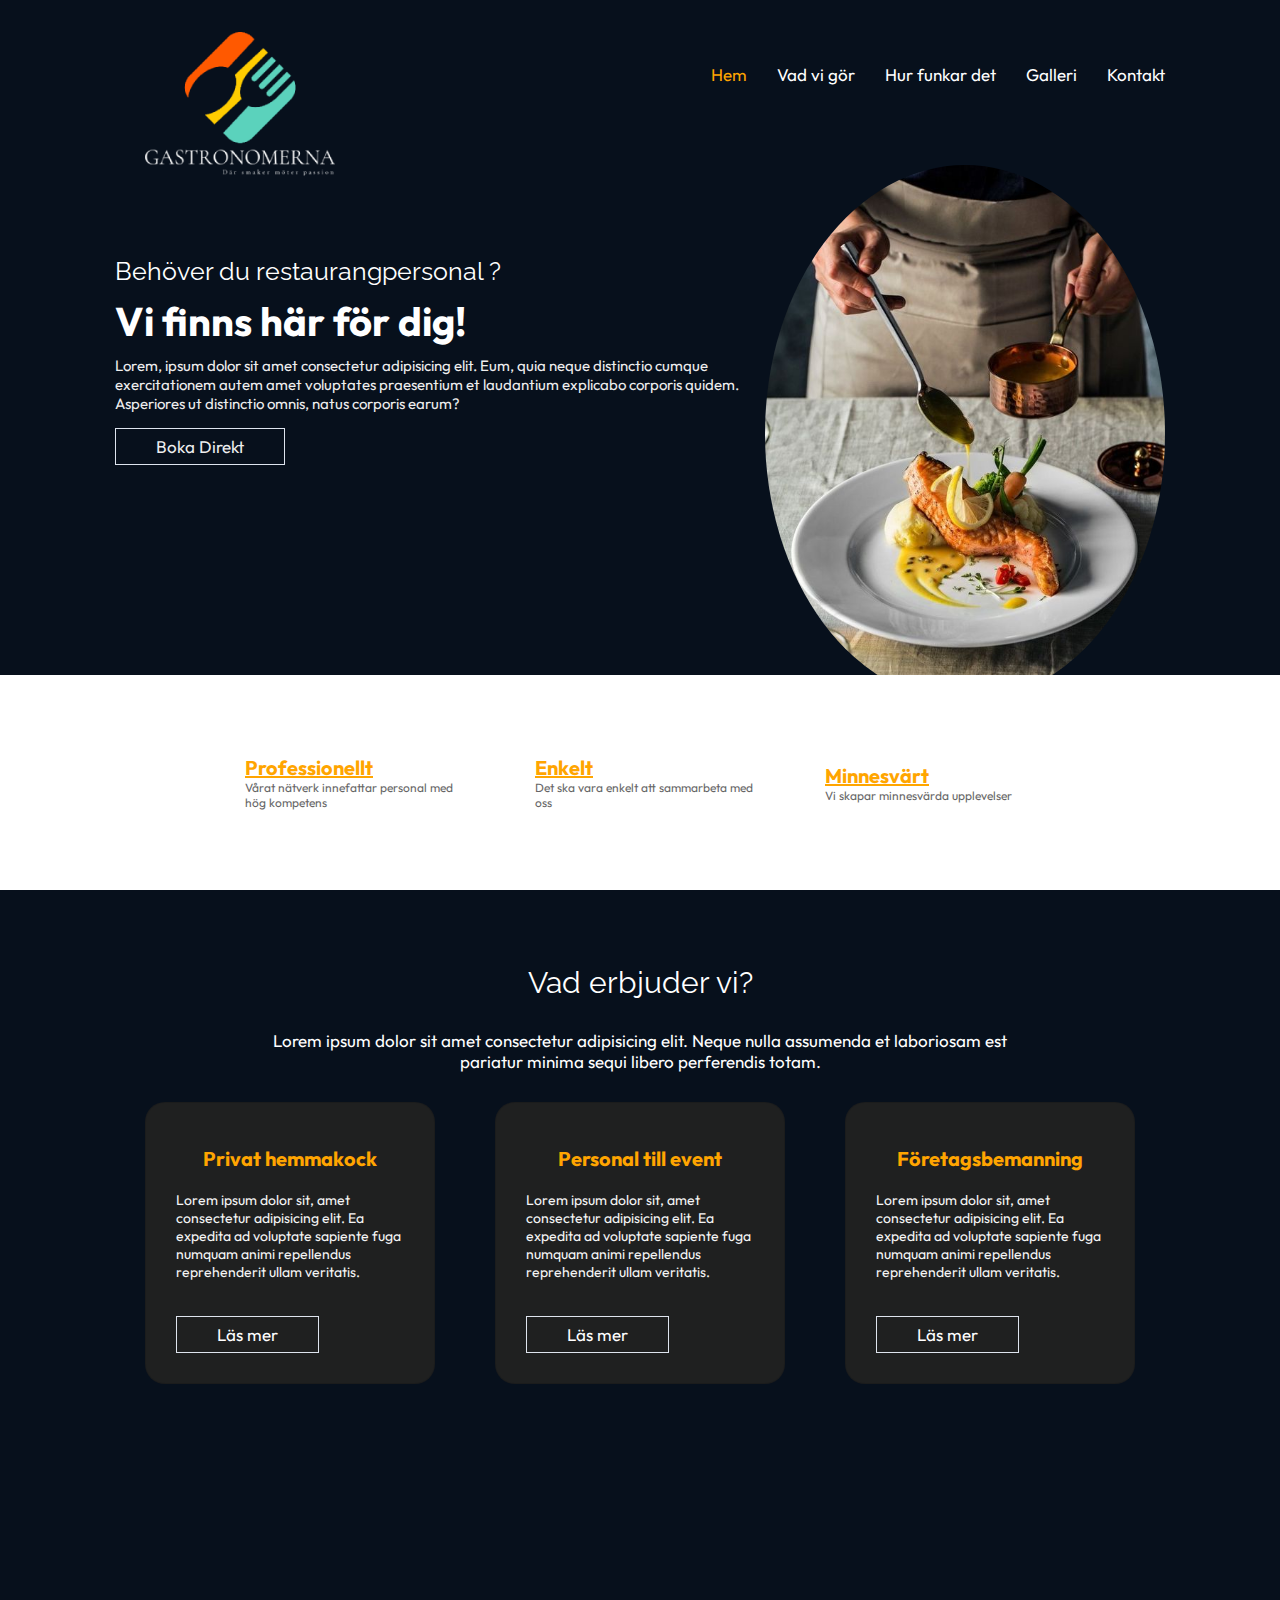
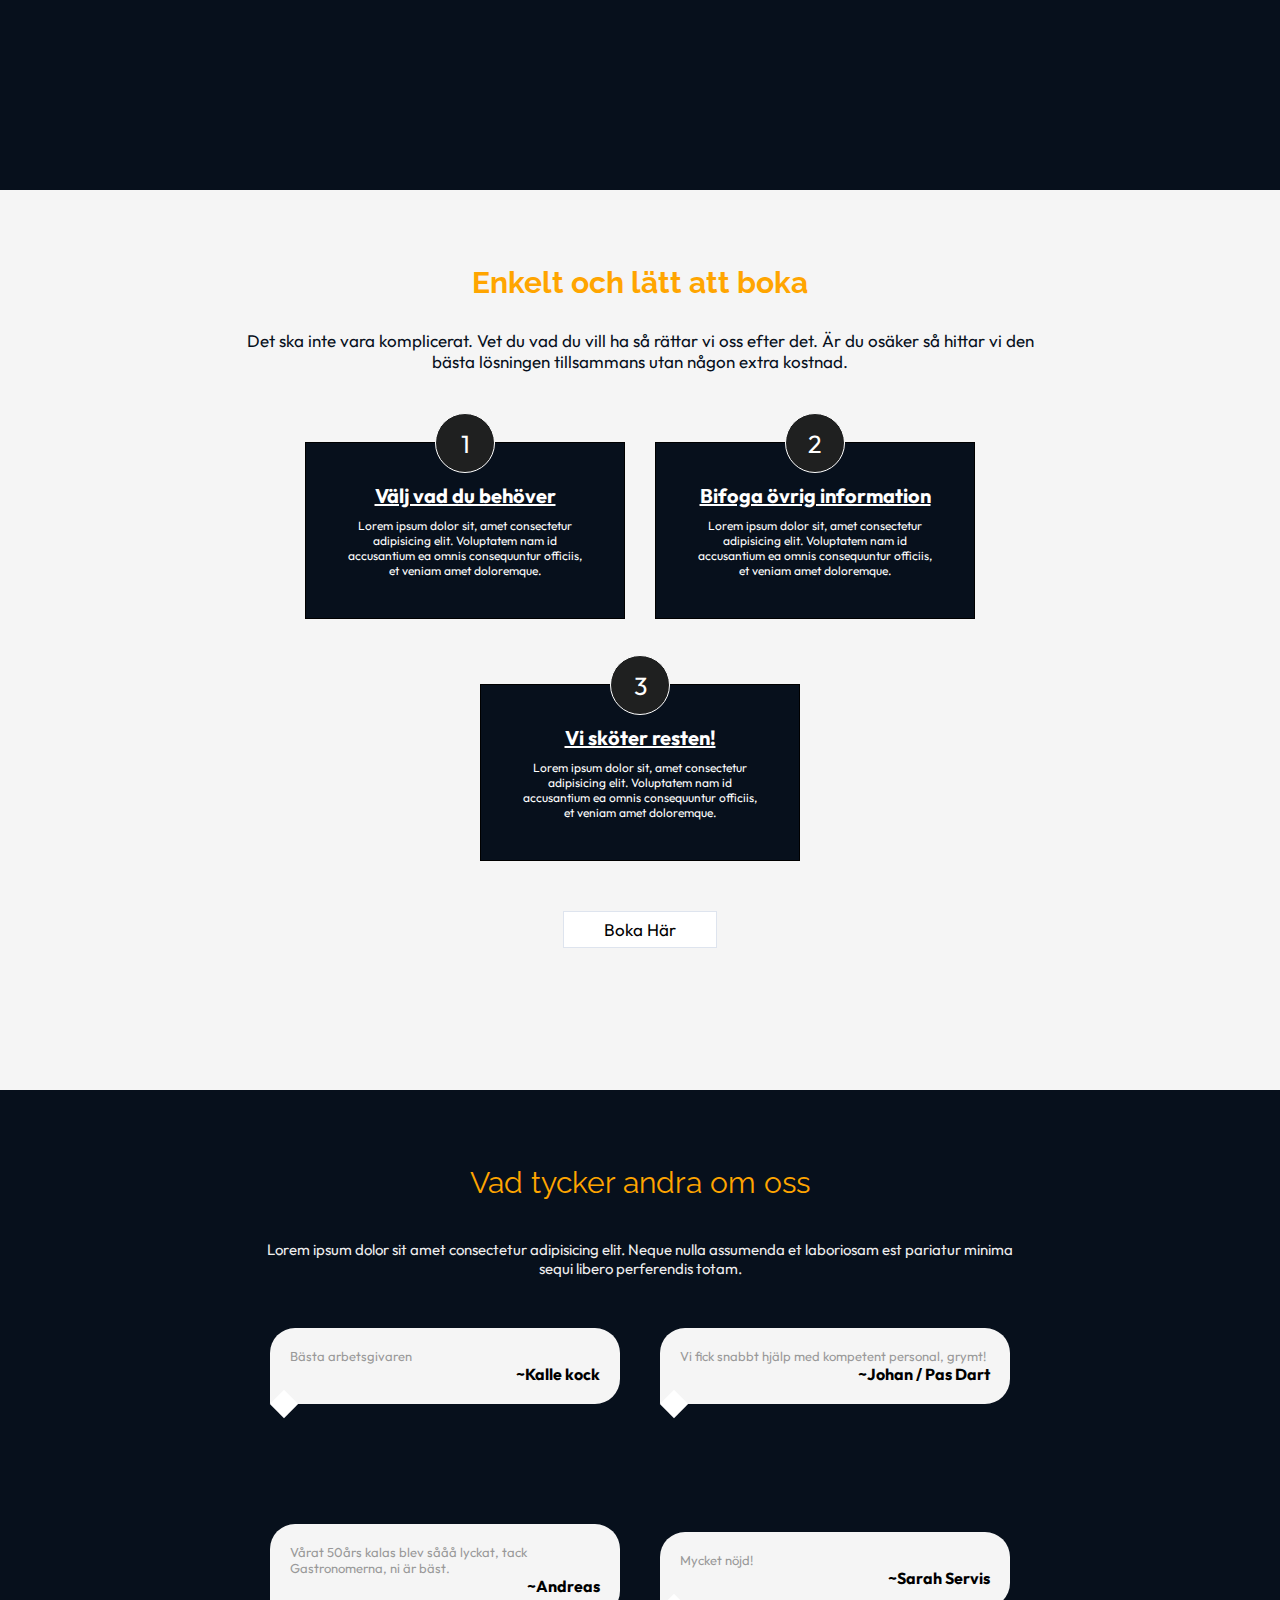
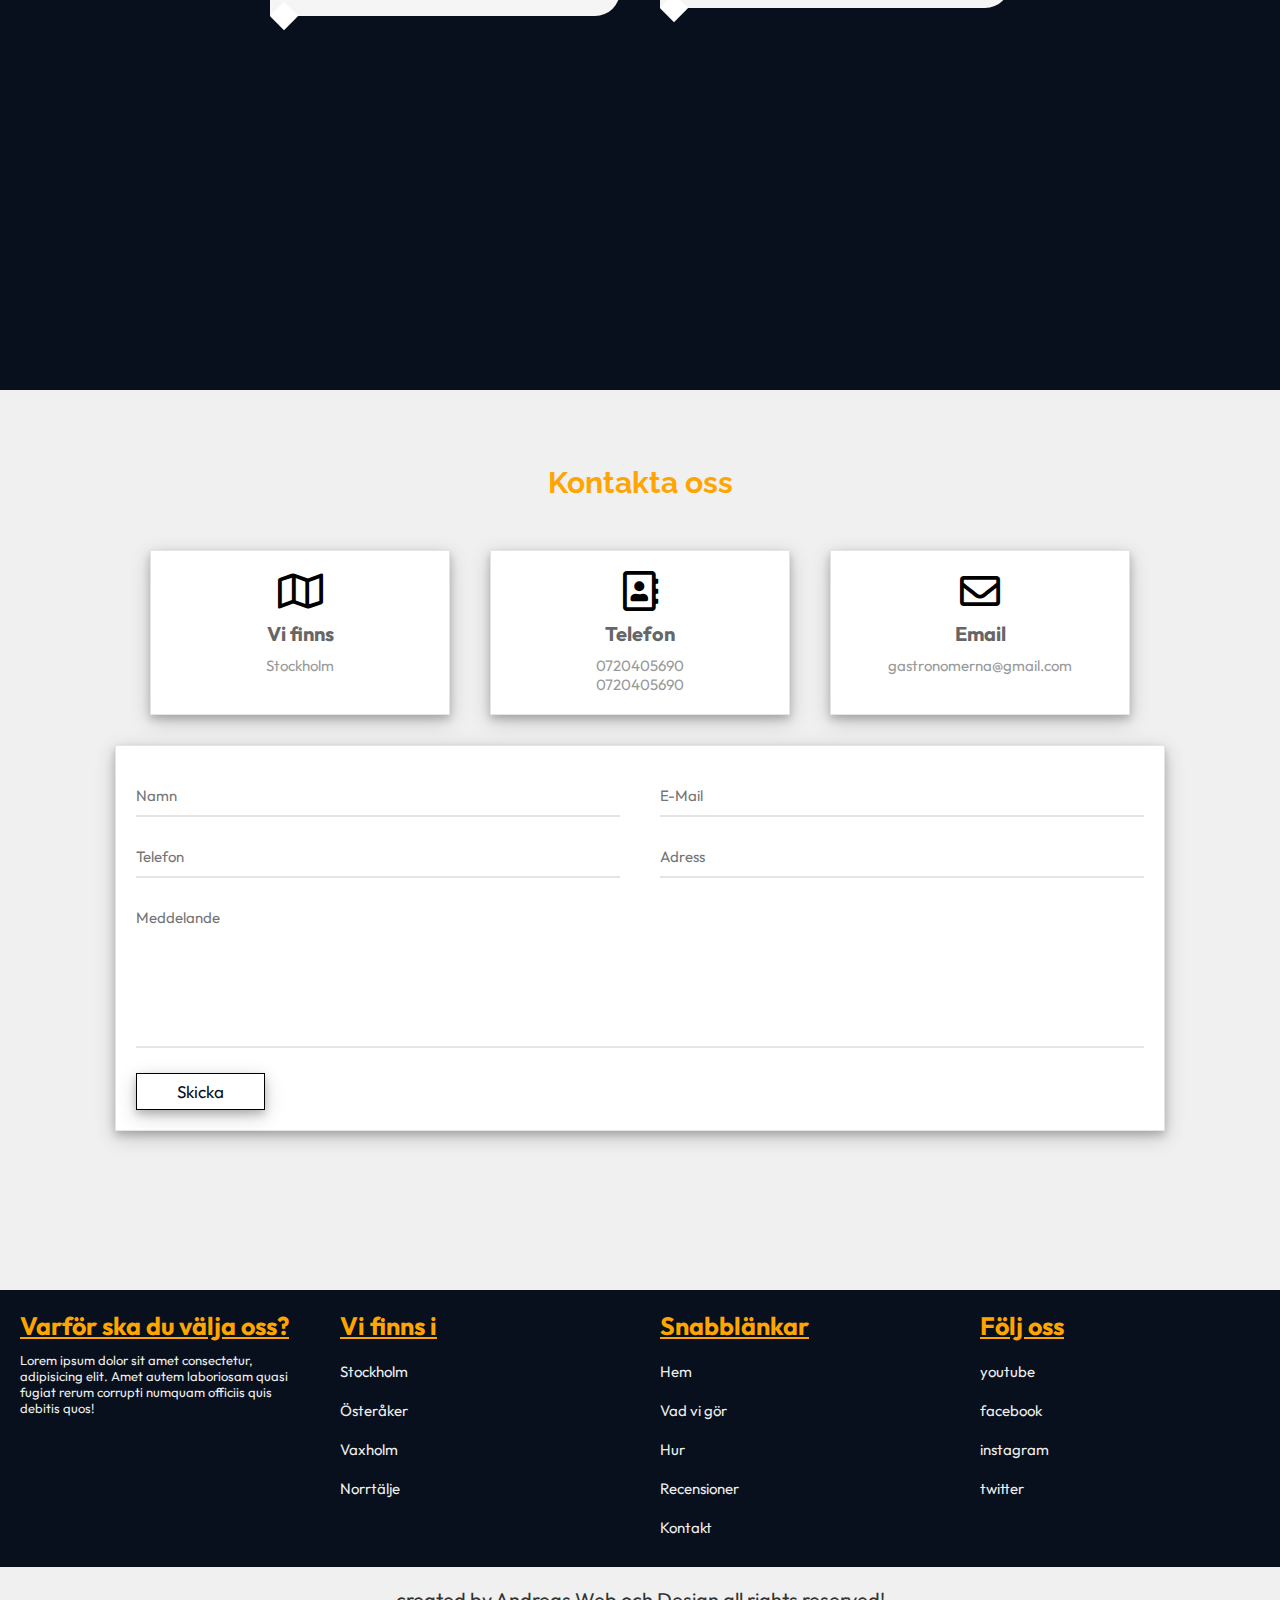
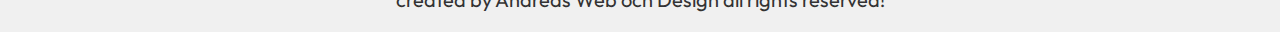
==== galleri.html @ d5111fac "Add files via upload" ====
<!DOCTYPE html>
<html lang="sv">
<head>
    <meta charset="UTF-8">
    <meta name="viewport" content="width=device-width, initial-scale=1.0">
    <title>Gastronomerna</title>

    <!-- font awesome cdn link  -->
    <link rel="stylesheet" href="https://cdnjs.cloudflare.com/ajax/libs/font-awesome/5.15.3/css/all.min.css">

    <!-- custom css file link  -->
    <link rel="stylesheet" href="style.css">

</head>
<body>
    
<!-- header section starts  -->

<header>
    <img class="logo" src="images/Logo.png" alt="Logo">
    

    <div id="menu" class="fas fa-bars"></div>

    <nav class="navbar">
        <ul>
            <li><a class="active" href="index.html">Hem</a></li>
            <li><a href="vadvigor.html">Vad vi gör</a></li>
            <li><a href="hurfunkardet.html">Hur funkar det</a></li>
            <li><a href="galleri.html">Galleri</a></li>
            <li><a href="kontakt.html">Kontakt</a></li>
        </ul>
    </nav>

</header>

<!-- header section ends -->

<!-- home section starts  -->

<section class="home" id="home">

    <div class="content">
        <span>Behöver du restaurangpersonal ?</span>
        <h3>Vi finns här för dig!</h3>
        <p>Lorem, ipsum dolor sit amet consectetur adipisicing elit. Eum, quia neque distinctio cumque exercitationem autem amet voluptates praesentium et laudantium explicabo corporis quidem. Asperiores ut distinctio omnis, natus corporis earum?</p>
        <a href="#" class="btn">Boka Direkt</a>
    </div>

    <div class="image">
        <img src="images/upplägg.jpg" alt="">
    </div>

</section>

<!-- home section ends -->

<!-- icons section  -->

<section class="icons-container">

    <div class="icons">
       
        <div class="info">
            <h3>Professionellt</h3>
            <p>Vårat nätverk innefattar personal med hög kompetens</p>
        </div>
    </div>

    <div class="icons">
       
        <div class="info">
            <h3>Enkelt</h3>
            <p>Det ska vara enkelt att sammarbeta med oss</p>
        </div>
    </div>

    <div class="icons">
        
        <div class="info">
            <h3>Minnesvärt</h3>
            <p>Vi skapar minnesvärda upplevelser</p>
        </div>
    </div>

    
    </div>

</section>

<!-- service section starts  -->

<section class="service" id="service">

 <h1 class="heading">Vad erbjuder vi?</h1>
 <p class="description">Lorem ipsum dolor sit amet consectetur adipisicing elit. Neque nulla assumenda et laboriosam est pariatur minima sequi libero perferendis totam.</p>

 <div class="box-container">

    <div class="box">
        <img src="images/icon5.svg" alt="">
        <h3>Privat hemmakock</h3>
        <p>Lorem ipsum dolor sit, amet consectetur adipisicing elit. Ea expedita ad voluptate sapiente fuga numquam animi repellendus reprehenderit ullam veritatis.</p>
        <a href="#" class="btn">Läs mer</a>
    </div>

    <div class="box">
        <img src="images/icon1.svg" alt="">
        <h3>Personal till event</h3>
        <p>Lorem ipsum dolor sit, amet consectetur adipisicing elit. Ea expedita ad voluptate sapiente fuga numquam animi repellendus reprehenderit ullam veritatis.</p>
        <a href="#" class="btn">Läs mer</a>
    </div>

    <div class="box">
        <img src="images/icon3.svg" alt="">
        <h3>Företagsbemanning</h3>
        <p>Lorem ipsum dolor sit, amet consectetur adipisicing elit. Ea expedita ad voluptate sapiente fuga numquam animi repellendus reprehenderit ullam veritatis.</p>
        <a href="#" class="btn">Läs mer</a>
    </div>

 </div>

</section>

<!-- service section ends -->

<!-- process section starts  -->

<section class="process" id="process">

    <h1 class="heading-1">Enkelt och lätt att boka</h1>
    <p class="description-1">Det ska inte vara komplicerat. Vet du vad du vill ha så rättar vi oss efter det. Är du osäker så hittar vi den bästa lösningen tillsammans utan någon extra kostnad.</p>
   
    <div class="box-container">

        <div class="box">
            <span>1</span>
            <h3>Välj vad du behöver</h3>
            <p>Lorem ipsum dolor sit, amet consectetur adipisicing elit. Voluptatem nam id accusantium ea omnis consequuntur officiis, et veniam amet doloremque.</p>
        </div>

        <div class="box">
            <span>2</span>
            <h3>Bifoga övrig information</h3>
            <p>Lorem ipsum dolor sit, amet consectetur adipisicing elit. Voluptatem nam id accusantium ea omnis consequuntur officiis, et veniam amet doloremque.</p>
        </div>

        <div class="box">
            <span>3</span>
            <h3>Vi sköter resten!</h3>
            <p>Lorem ipsum dolor sit, amet consectetur adipisicing elit. Voluptatem nam id accusantium ea omnis consequuntur officiis, et veniam amet doloremque.</p>
        </div>

    </div>

    <a href="#" class="btn">Boka Här</a>

</section>

<!-- process section ends -->

<!-- review section starts  -->

<section class="review" id="review">

    <h1 class="heading">Vad tycker andra om oss</h1>
    <p class="description">Lorem ipsum dolor sit amet consectetur adipisicing elit. Neque nulla assumenda et laboriosam est pariatur minima sequi libero perferendis totam.</p>

    <div class="box-container">

        <div class="box">
            <p>Bästa arbetsgivaren</p>
            <h3>~Kalle kock</h3>
            
        </div>

        <div class="box">
            <p>Vi fick snabbt hjälp med kompetent personal, grymt!</p>
            <h3>~Johan / Pas Dart</h3>
            
        </div>

        <div class="box">
            <p>Vårat 50års kalas blev sååå lyckat, tack Gastronomerna, ni är bäst.</p>
            <h3>~Andreas</h3>
            
        </div>

        <div class="box">
            <p>Mycket nöjd!</p>
            <h3>~Sarah Servis</h3>
            
        </div>
        
    </div>

</section>

<!-- review section ends -->

<!-- contact section starts  -->

<section class="contact" id="contact">

    <h1 class="heading-1">Kontakta oss</h1>

    <div class="box-container">

        <div class="box">
            <i class="far fa-map"></i>
            <h3>Vi finns</h3>
            <p>Stockholm</p>
        </div>

        <div class="box">
            <i class="far fa-address-book"></i>
            <h3>Telefon</h3>
            <p>0720405690</p>
            <p>0720405690</p>
        </div>

        <div class="box">
            <i class="far fa-envelope"></i>
            <h3>Email</h3>
            <p>gastronomerna@gmail.com</p>
        </div>

    </div>

    <form action="">

        <input type="text" placeholder="Namn" class="box">
        <input type="email" placeholder="E-mail" class="box">
        <input type="number" placeholder="Telefon" class="box">
        <input type="text" placeholder="Adress" class="box">
        <textarea name="" id="" cols="30" rows="10" class="box message" placeholder="Meddelande"></textarea>
        <input type="submit" value="Skicka" class="btn">

    </form>

</section>

<!-- contact section ends -->

<!-- footer section starts  -->

<div class="footer">

    <div class="box-container">

        <div class="box">
            <h3>Varför ska du välja oss?</h3>
            <p>Lorem ipsum dolor sit amet consectetur, adipisicing elit. Amet autem laboriosam quasi fugiat rerum corrupti numquam officiis quis debitis quos!</p>
        </div>

        <div class="box">
            <h3>Vi finns i</h3>
            <a href="#">Stockholm</a>
            <a href="#">Österåker</a>
            <a href="#">Vaxholm</a>
            <a href="#">Norrtälje</a>
        </div>

        <div class="box">
            <h3>Snabblänkar</h3>
            <a href="#">Hem</a>
            <a href="#">Vad vi gör</a>
            <a href="#">Hur</a>
            <a href="#">Recensioner</a>
            <a href="#">Kontakt</a>
        </div>

        <div class="box">
            <h3>Följ oss</h3>
            <a href="#">youtube</a>
            <a href="#">facebook</a>
            <a href="#">instagram</a>
            <a href="#">twitter</a>
        </div>

    </div>

    <h1 class="credit"> created by Andreas Web och Design all rights reserved! </h1>

</div>

<!-- footer section ends -->

<!-- scroll top  -->
<a href="#home" class="scroll-top">
    <img src="images/scroll-img.png" alt="">
</a>

























<!-- jquery cdn link  -->
<script src="https://cdnjs.cloudflare.com/ajax/libs/jquery/3.6.0/jquery.min.js"></script>

<!-- custom js file link  -->
<script src="js/script.js"></script>

</body>
</html>
---- style.css ----
@import url('https://fonts.googleapis.com/css2?family=Poppins:wght@100;200;300;400&display=swap');
@import url('https://fonts.googleapis.com/css2?family=Outfit:wght@100..900&family=Raleway:ital,wght@0,100..900;1,100..900&display=swap');




*{
    font-family: 'Outfit', sans-serif;
    margin:0; padding:0;
    box-sizing: border-box;
    text-transform: none;
    outline: none; border:none;
    text-decoration: none;
    transition: all .2s linear;
    
}


html{
    font-size: 62.5%;
    overflow-x: hidden;
}
.text-orange{
    color: orange;
}

section{
    min-height: 100vh;
    padding:0 9%;
    padding-top: 7.5rem;
}

.btn{
    padding:.7rem 4rem;
    display: inline-block;
    margin-top: 1.5rem;
    font-size: 1.7rem;
    color:#ffffff;
    border:.1rem solid #DEE4EE;
}

.btn:hover{
    background:#f0f0f0;
   
}

.heading{
    font-family: 'Raleway', sans-serif;
    text-align: center;
   
    font-size: 3rem;
    font-weight: normal;
    color: #fff;
    margin-bottom: 3rem;
}
.heading-1{
    font-family: 'Raleway', sans-serif;
    text-align: center;
   
    font-size: 3rem;
    font-weight: bold;
    color: orange;
    margin-bottom: 3rem;
}

.description{
    font-size: 1.7rem;
    
    color:#ffffff;
    width:80rem;
    margin:0 auto;
    text-align: center;
}
.description-1{
    font-size: 1.7rem;
    
    color:svart;
    width:80rem;
    margin:0 auto;
    text-align: center;
}

header{
    position: absolute;
    top:0; left:0;
    width:100%;
    max-height: 100px;
    display: flex;
    align-items: center;
    justify-content: space-between;
    background:#07101c;
    z-index: 1000;
    padding:1.5rem 9%;
    
}

header .logo{
    
   
    width: 250px;
    margin-top: 10%;
}

header .navbar ul{
    display: flex;
    align-items: center;
    justify-content: center;
    list-style: none;
    padding-top: 10%;
}

header .navbar ul li{
    margin-left: 3rem;
}

header .navbar ul li a{
    color:#ffffff;
    font-size: 1.7rem;
}

header .navbar ul li a.active,
header .navbar ul li a:hover{
    color: orange;
}

#menu{
    font-size: 3rem;
    color:white;
    cursor: pointer;
    display: none;
}

.home{
    
    padding-bottom: 3rem;
    display: flex;
    align-items: center;
    justify-content: space-between;
    min-height: 75vh;
    overflow: hidden;
    background-color: #07101c;
    background-size: cover;
    background-position: bottom;
}
.home-logoextend{
    
    padding-bottom: 3rem;
    display: flex;
    align-items: center;
    justify-content: space-between;
    min-height: 200px;
    overflow: hidden;
    background-color: #07101c;
    background-size: cover;
    background-position: bottom;
}

.home .image{
    position: relative;
    top:7.5rem;
}

.home .image img{
    width:40rem;
    border-radius: 50%;
}

.home .content span{
    font-family: 'Raleway', sans-serif;
    font-size: 2.5rem;
    color:rgb(255, 255, 255);
}

.home .content h3{
    font-size: 4rem;
    color:#fff;
    padding-top: 1rem;
    padding-bottom: 1rem;;
}

.home .content p{
    font-size: 1.5rem;
    color:#eee;
}

.home .btn{
    color:#eee;
}

.home .btn:hover{
    color:var(--blue);
}

.icons-container{
    min-height: auto;
    padding-top: 5rem;
    padding-bottom: 5rem;
    display: flex;
    align-items: center;
    justify-content: center;
    flex-wrap: wrap;
}

.icons-container .icons{
    display: flex;
    align-items: center;
    margin:3rem;
    width:23rem;
}

.icons-container .icons img{
    width:15rem;
    padding:0 1rem;
}

.icons-container .icons .info{
    padding-left: 1rem;
}

.icons-container .icons .info h3{
    font-size: 2rem;
    color: orange;
    text-decoration: underline;
    text-shadow: black;
}

.icons-container .icons .info p{
    font-size: 1.2rem;
    color:#666;
}

.service{
    background: #07101c;
}

.service .box-container{
    display: flex;
    justify-content: center;
    flex-wrap: wrap;
    

    
    
}

.service .box-container .box{
    background:#1f2020;
    border:.1rem solid rgba(0,0,0,.1);
    padding:3rem;
    margin:3rem;
    width:32rem;
    border-radius: 20px;
    
    flex:1 1 25rem;
}

.service .box-container .box:hover{
    
    box-shadow: 0 4px 8px 0 rgba(255, 255, 255, 0.2), 0 6px 20px 0 rgba(255, 255, 255, 0.19);
    color: rgba(244, 149, 6, 0.5);

    
}

    

/*
.service .box-container .box img{
    width:7rem;
    margin:2rem 0;
}
*/
.service .box-container .box h3{
    font-size: 2rem;
    color: orange;
    text-align: center;
}

.service .box-container .box p{
    font-size: 1.4rem;
    color: whitesmoke;
    padding:2rem 0;
}
.service .box-container .box .btn{
    padding:.7rem 4rem;
    display: inline-block;
    margin-top: 1.5rem;
    font-size: 1.7rem;
    color:#ffffff;
    border:.1rem solid #DEE4EE;
}

.service .box-container .box .btn:hover{
    background:orange;
    color: #07101c;
   
}
.vadvigor{
    background: #07101c;
}

.vadvigor .box-container{
    display: flex;
    justify-content: center;
    flex-wrap: wrap;
    

    
    
}

.vadvigor .box-container .box{
    background:whitesmoke;
    border:.1rem solid rgba(0,0,0,.1);
    margin: 2rem;
    
    
    width:95%rem;
    border-radius: 20px;
    color: black;
    
}

.vadvigor .box-container .box:hover{
    box-shadow: 0 1rem 2rem rgba(255, 255, 255, 0.1);
    box-shadow: 2 1rem 2rem rgba(255, 255, 255, 0.5);
}
/*
.service .box-container .box img{
    width:7rem;
    margin:2rem 0;
}
*/
.vadvigor .box-container .box h3{
    text-align: center;
    font-size: 3rem;
    color: black;
    padding: 1em;
    text-decoration: underline;
    
}

.vadvigor .box-container .box p{
    font-size: 1.4rem;
    color: black;
    padding:1rem 0;
}

.process{
    background:whitesmoke;
    color: #07101c;
    text-align: center;
    
}

.process .box-container{
    display: flex;
    align-items: center;
    justify-content: center;
    flex-wrap: wrap;
    padding:2rem 0;
    
}

.process .box-container .box{
    margin:1.5rem;
    padding:3rem;
    background:#07101c;
    border:.1rem solid rgb(0, 0, 0);
    margin-top: 5rem;
    width:32rem;
}

.process .box-container .box span{
    color:white;
    border:.1rem solid;
    display: block;
    height:6rem;
    width:6rem;
    line-height: 6rem;
    text-align: center;
    border-radius: 50%;
    font-size: 2.5rem;
    background:#1f2020;
    margin:0 auto;
    margin-top: -6rem;
}

.process .box-container .box h3{
    color:white;
    font-size: 2rem;
    margin-top: 1rem;
    text-decoration: underline;
}

.process .box-container .box p{
    color:white;
    font-size: 1.2rem;
    padding:1rem;
}

.process .btn{
    background:white;
    color:black;
    margin-bottom: 4rem;
}

.process .btn:hover{
    opacity: .8;
    background-color: black;
    color: white;
}

.review{
    background-color: #07101c;
   /* background:linear-gradient(rgba(0,0,0,.7),rgba(0,0,0,.7)), url(../images/review-bg.jpg) no-repeat;
    */
   background-size: cover;
    background-position: center;
    background-attachment: fixed;
}

.review .heading{
    color:orange;
}

.review .description{
    color:#eee;
    padding:1rem;
    font-size: 1.5rem;
}

.review .box-container{
    display: flex;
    align-items: center;
    justify-content: center;
    flex-wrap: wrap;
    padding:2rem 0;
}

.review .box-container .box{
    width:35rem;
    background:whitesmoke;
    padding:2rem;
    margin:2rem;
    margin-bottom: 10rem;
    position: relative;
    border-top-left-radius: 25px;
    border-top-right-radius: 25px;
    border-bottom-right-radius: 25px;
    border-bottom-left-radius: 1px;

}

.review .box-container .box img{
    position: absolute;
    bottom:-8.5rem; left:-1.5rem;
    height:6rem;
    width:6rem;
    border-radius: 50%;
    border:.3rem solid orange;
    object-fit: cover;
}

.review .box-container .box p{
    font-size: 1.3rem;
    color:#999;
}

.review .box-container .box h3{
    font-size: 1.6rem;
    color: black;
    text-align: end;
}

.review .box-container .box::before{
    content: '';
    position: absolute;
    bottom:-1rem; left:.4rem;
    background:white;
    height:2rem;
    width:2rem;
    transform:rotate(45deg);
}

.contact{
    background:#f0f0f0;
    padding-bottom: 4rem;
}

.contact .box-container{
    display: flex;
    justify-content: center;
    flex-wrap: wrap;
}

.contact .box-container .box{
    width:30rem;
    background:#fff;
    border:.1rem solid rgba(0,0,0,.1);
    text-align: center;
    padding:2rem;
    margin:2rem;
    box-shadow: 0 4px 8px 0 rgba(0, 0, 0, 0.2), 0 6px 20px 0 rgba(0, 0, 0, 0.19);
}

.contact .box-container .box i{
    font-size: 4rem;
    color:var(--blue);
}

.contact .box-container .box h3{
    padding:1rem 0;
    font-size: 2rem;
    color:#666;
}

.contact .box-container .box p{
    font-size: 1.5rem;
    color:#999;
}

.contact form{
    background:#fff;
    border:.1rem solid rgba(0,0,0,.1);
    padding:2rem;
    margin-top: 1rem;
    display: flex;
    justify-content: space-between;
    flex-wrap: wrap;
    box-shadow: 0 4px 8px 0 rgba(0, 0, 0, 0.2), 0 6px 20px 0 rgba(0, 0, 0, 0.19);
}

.contact form .box{
    width:48%;
    padding:1rem 0;
    margin:1rem 0;
    font-size: 1.5rem;
    color:var(--blue);
    text-transform: none;
    border-bottom: .2rem solid rgba(0,0,0,.1);
    
}

.contact form .box::placeholder{
    text-transform: capitalize;
}

.contact form .message{
    height:15rem;
    resize: none;
    width:100%;
}

.contact form .box:focus{
    border-color:#07101c;
}
.contact form .btn{
    background:white;
    cursor: pointer;
    color: #07101c;
    border-color: black;
    box-shadow: 0 4px 8px 0 rgba(0, 0, 0, 0.2), 0 6px 20px 0 rgba(0, 0, 0, 0.19);
}

.contact form .btn:hover{
    background:orange;
    cursor: pointer;
}

.footer{
    background:#07101c;
}

.footer .box-container{
    display: flex;
    justify-content: center;
    flex-wrap: wrap;
}

.footer .box-container .box{
    margin:2rem;
    flex:1 1 25rem;
}

.footer .box-container .box h3{
    padding-bottom: 1rem;
    font-size: 2.5rem;
    color:orange;
    text-decoration: underline;
}

.footer .box-container .box p{
    font-size: 1.3rem;
    color:#eee;
    
}

.footer .box-container .box a{
    font-size: 1.5rem;
    color:#eee;
    display: block;
    padding:1rem 0;
}

.footer a:hover{
    text-decoration: underline;
}

.footer .credit{
    font-size: 2rem;
    color:#333;
    background:#f0f0f0;
    text-align: center;
    padding:2rem 1rem;
    font-weight: normal;
    

      
}
.gradient-text{
    
    
        background: linear-gradient(0.50turn, rgb(255, 0, 0), #00ff11, rgb(57, 2, 254) );
    
        -webkit-background-clip: text;
        -webkit-text-fill-color: transparent;
    
}

.scroll-top{
    position: fixed;
    right:2rem; bottom:7.5rem;
    z-index: 100;
    display: none;
}

.scroll-top img{
    height:7rem;
}
.center{
    display: flex;
    justify-content: center;
    align-items: center;
    padding: 2rem;
}

.hurfunkardet{
    
    padding: 1rem;
    display: flex;
    
    align-items: center;
    justify-content: space-between;
    min-height: 75vh;
    max-height: 500px;
    padding: 10%;
    width: 90%;
    overflow: hidden;
    background-color: whitesmoke;
    background-size: cover;
    background-position: bottom;
    border-radius: 20px;
}

.hurfunkardet .image{
    position: relative;
    top:5.5rem;
}

.hurfunkardet .image img{
    width:40rem;
    border-radius: 50%;
}


.hurfunkardet .content span{
    font-family: 'Raleway', sans-serif;
    font-size: 2.5rem;
    color:rgb(0, 0, 0);
}

.hurfunkardet .content h3{
    font-size: 4rem;
    color:black;
    padding-top: 1rem;
    padding-bottom: 1rem;;
}

.hurfunkardet .content p{
    font-size: 1.5rem;
    color:black;
    padding-bottom: 2rem;
}


















/* media queries  */

@media (max-width:991px){

    html{
        font-size: 55%;
    }

    .description{
        padding:1rem;
        width: auto;
        font-size: 1.5rem;
    }

}

@media (max-width:768px){

    #menu{
        display: block;
    }

    header .navbar{
        position: fixed;
        top:6.5rem; left:0;
        width:100%;
        background:#fff;
        border-top: .2rem solid rgba(0,0,0,.1);
        transform:scaleY(0);
        transform-origin: top;
        opacity: 0;
    }

    header .navbar ul{
        flex-flow: column;
        padding:2rem 0;
    }

    header .navbar ul li{
        text-align: center;
        width:100%;
        margin:1rem 0;
    }

    header .navbar ul li a{
        font-size: 2.5rem;
        display: block;
    }

    .fa-times{
        transform:rotate(180deg);
    }

    header .navbar.nav-toggle{
        transform:scaleY(1);
        opacity: 1;
    }

    .home .image{
        display: none;
    }

    .home .content{
        text-align: center;
    }

}

@media (max-width:550px){

    section{
        padding:0 3%;
        padding-top: 7.5rem;
    }

    .home .content h3{
        font-size: 3.5rem;
    }

    .home .content p{
        font-size: 1.3rem;
    }

    .icons-container .icons{
        width:100%;
    }

    .contact .box-container .box{
        width:100%;
        margin:1rem 0;
    }

    .contact form .box{
        width:100%;
    }

}
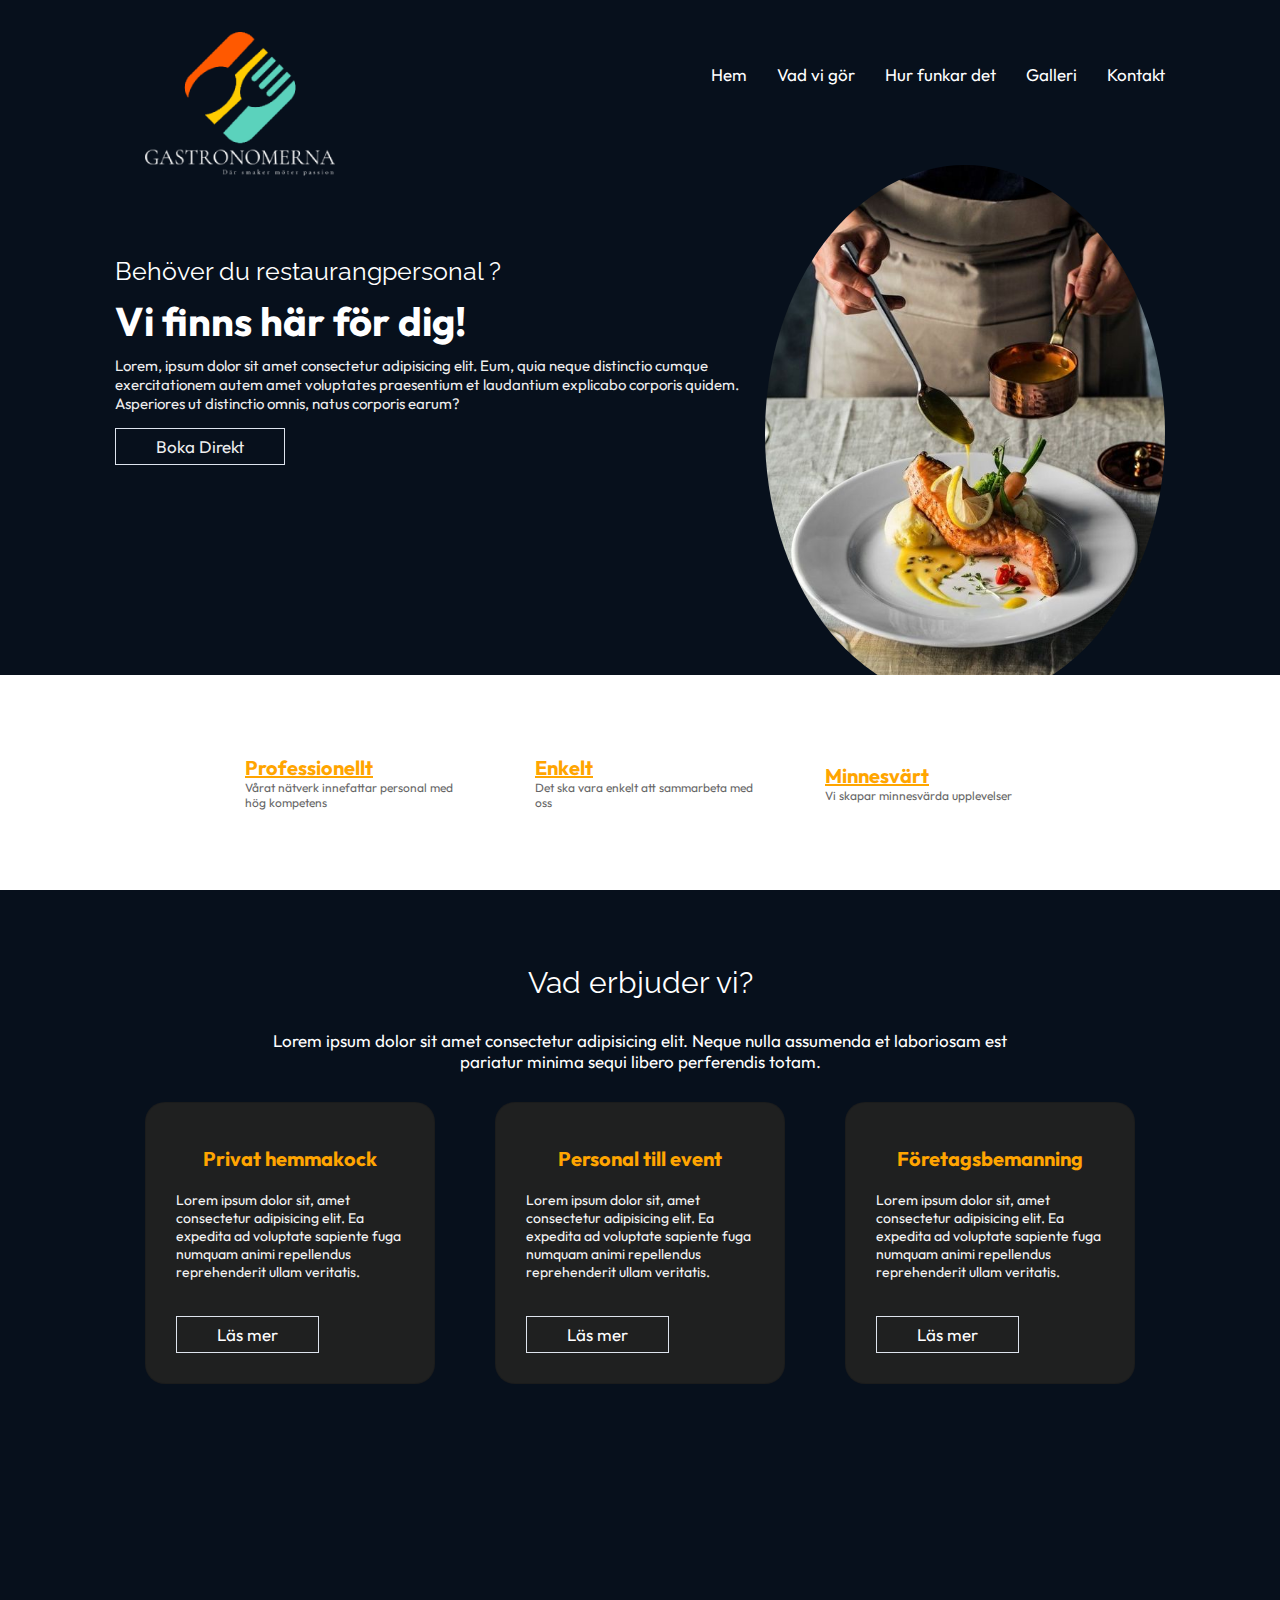
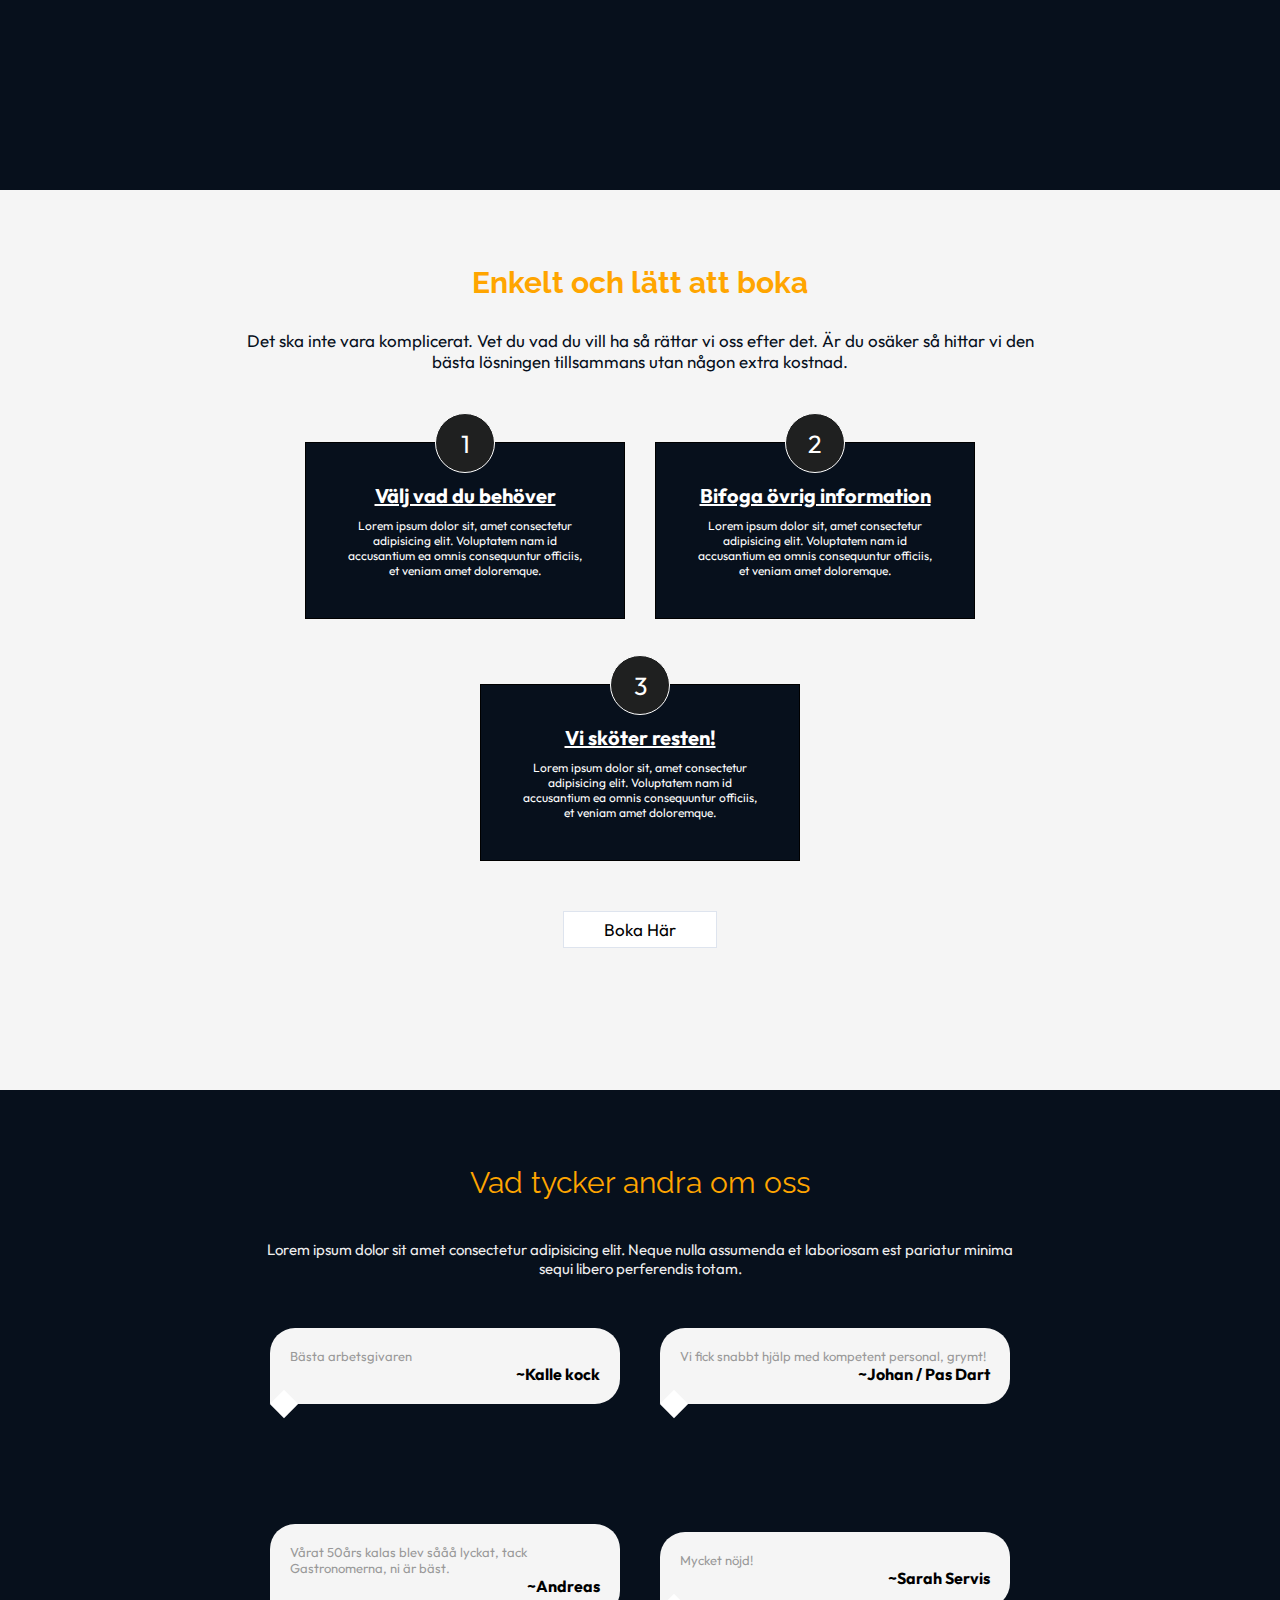
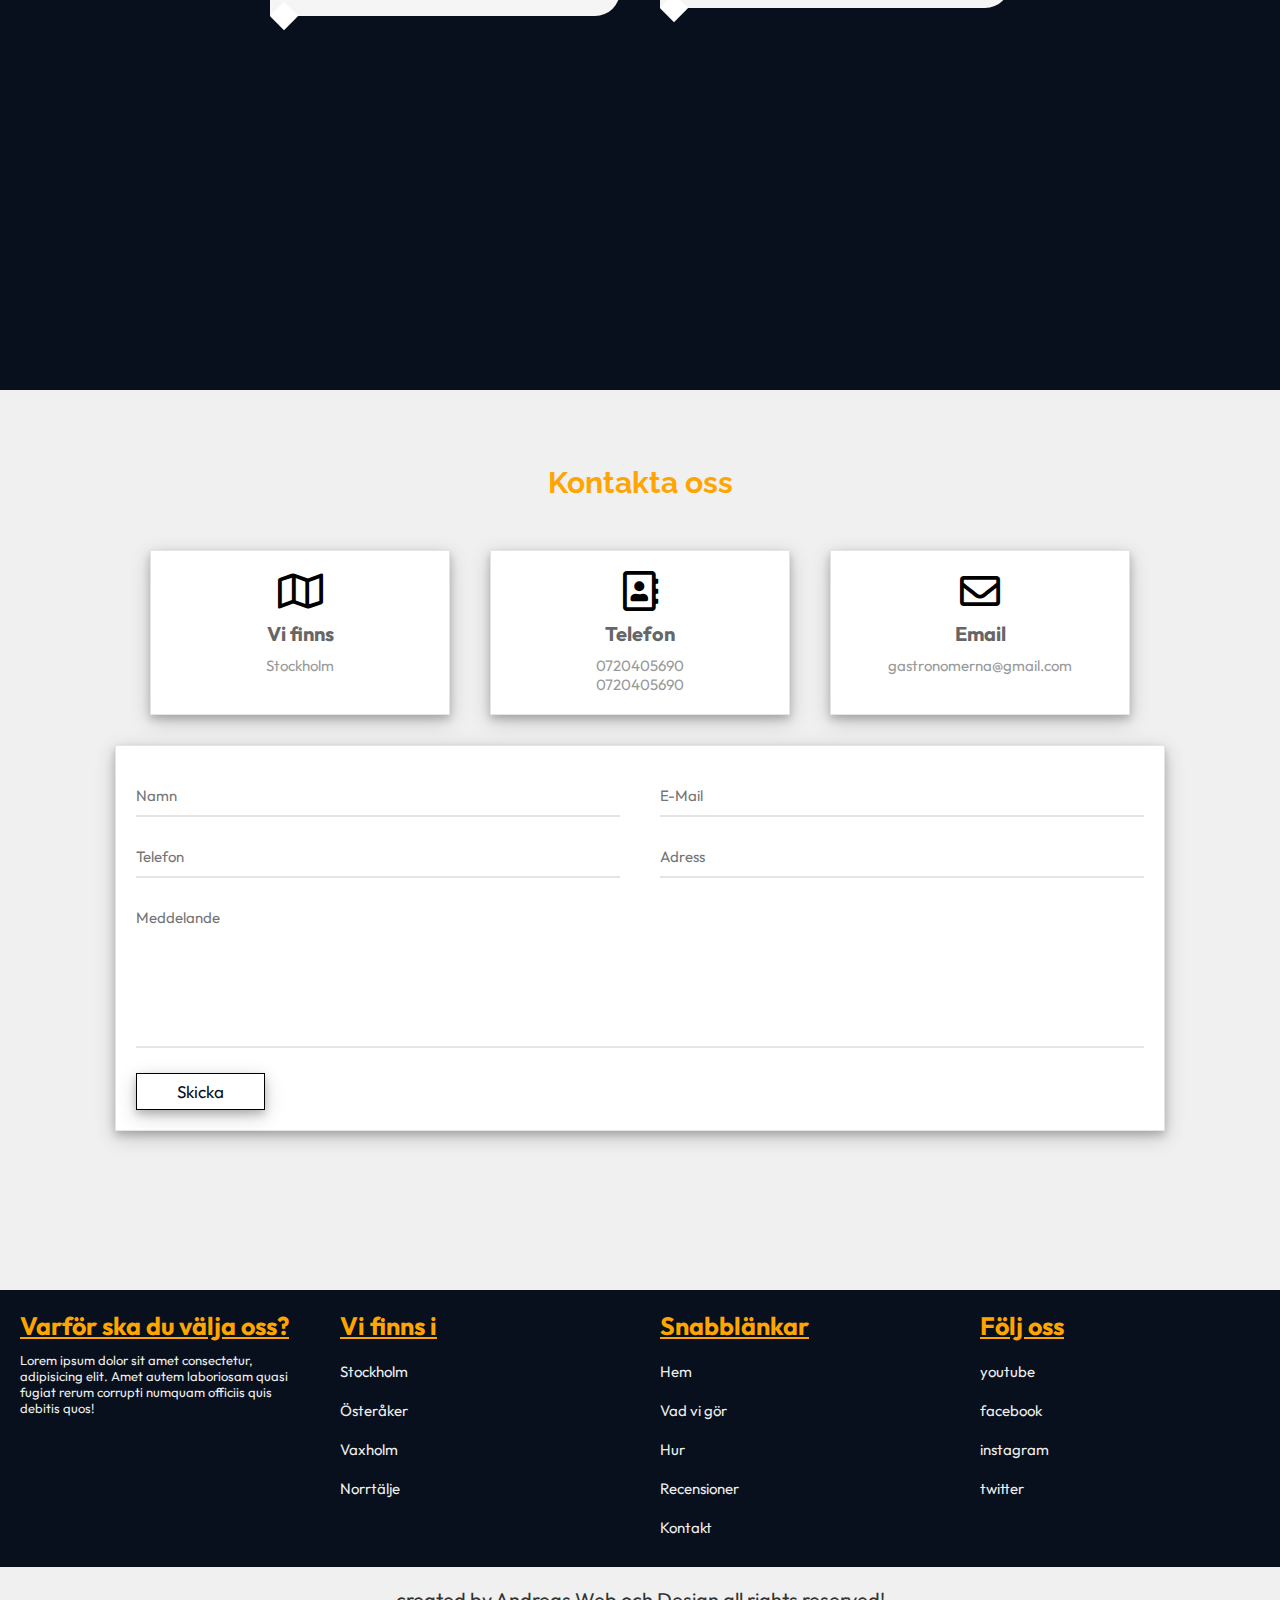
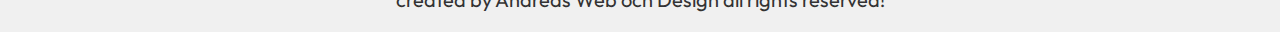
==== commit eb105011: "Update galleri.html" ====
--- a/galleri.html
+++ b/galleri.html
@@ -319,7 +319,7 @@
 <script src="https://cdnjs.cloudflare.com/ajax/libs/jquery/3.6.0/jquery.min.js"></script>
 
 <!-- custom js file link  -->
-<script src="js/script.js"></script>
+<script src="script.js"></script>
 
 </body>
-</html>+</html>
--- a/style.css
+++ b/style.css
@@ -736,7 +736,7 @@
         position: fixed;
         top:6.5rem; left:0;
         width:100%;
-        background:#fff;
+        background:#07101c;
         border-top: .2rem solid rgba(0,0,0,.1);
         transform:scaleY(0);
         transform-origin: top;
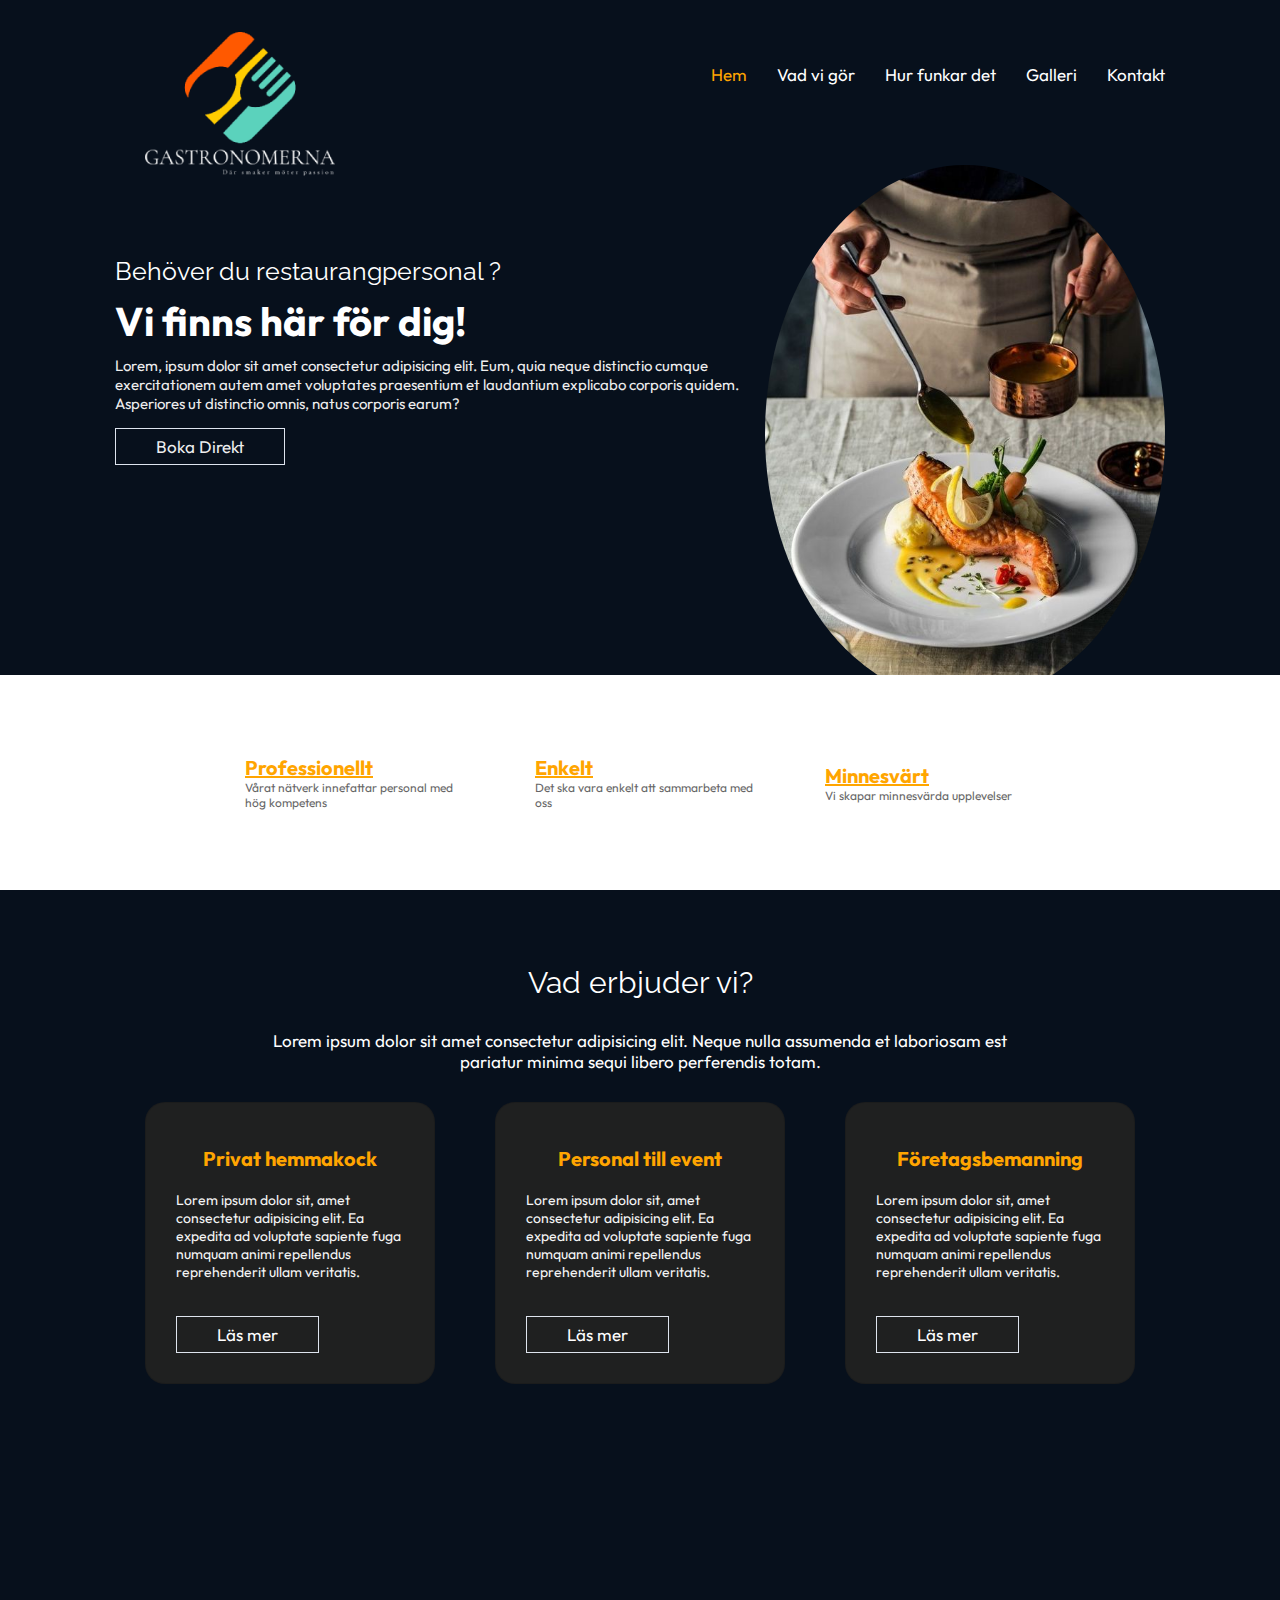
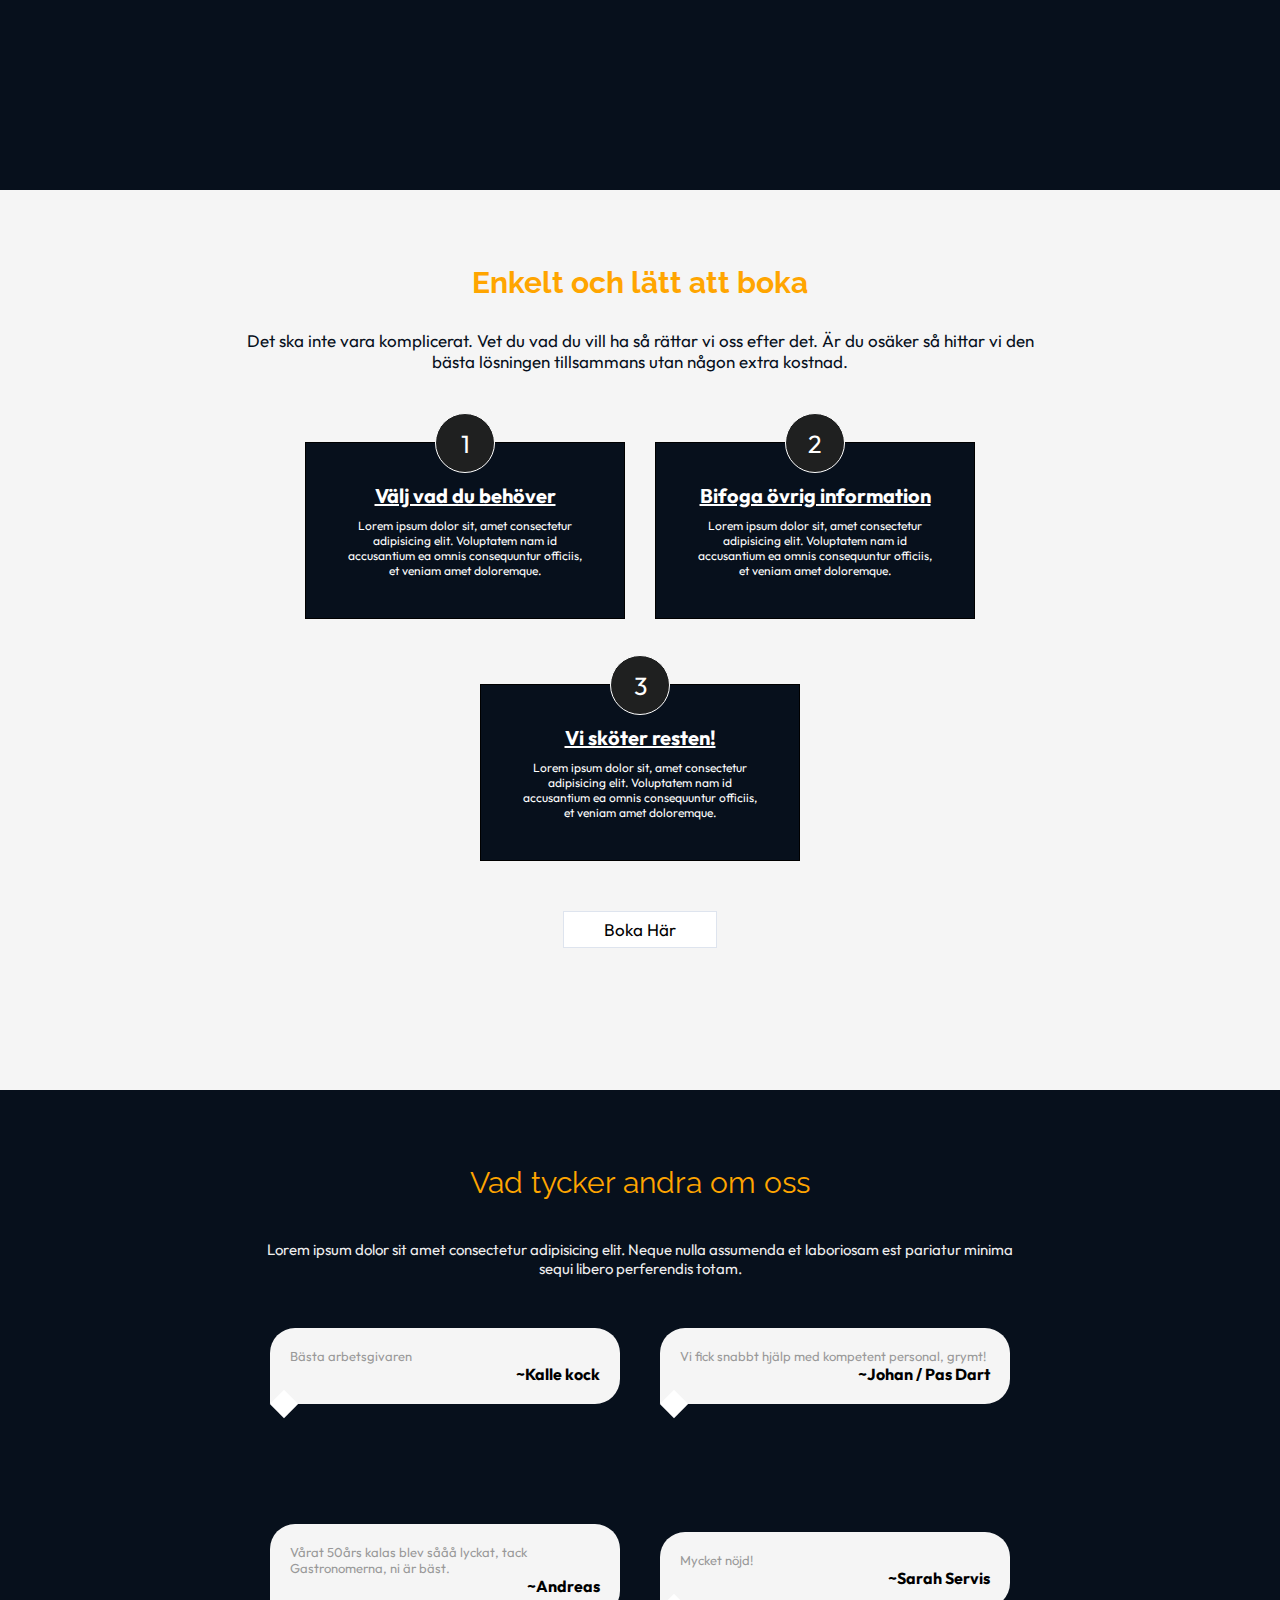
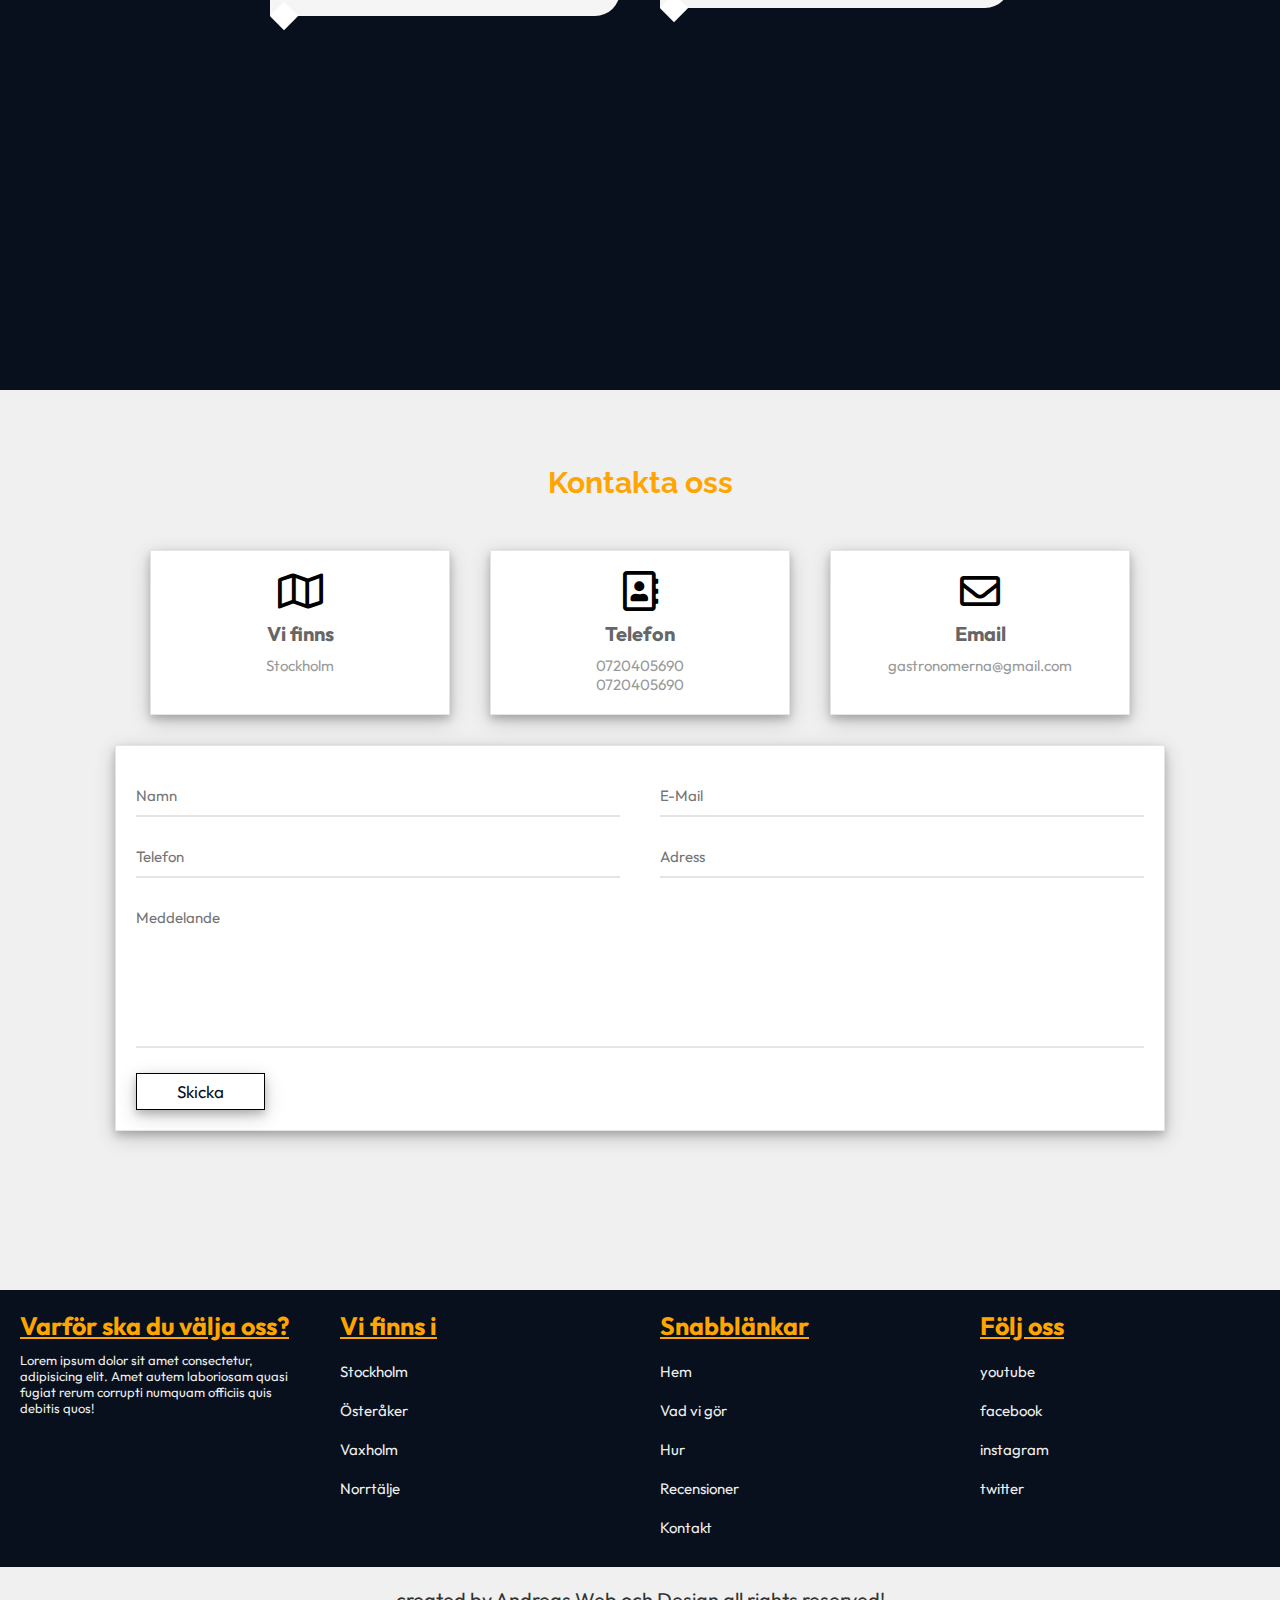
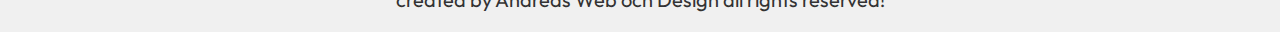
==== commit 469dbe01: "Add files via upload" ====
--- a/galleri.html
+++ b/galleri.html
@@ -319,7 +319,7 @@
 <script src="https://cdnjs.cloudflare.com/ajax/libs/jquery/3.6.0/jquery.min.js"></script>
 
 <!-- custom js file link  -->
-<script src="script.js"></script>
+<script src="js/script.js"></script>
 
 </body>
-</html>
+</html>--- a/style.css
+++ b/style.css
@@ -75,9 +75,10 @@
     font-size: 1.7rem;
     
     color:svart;
-    width:80rem;
+    max-width:80rem;
     margin:0 auto;
     text-align: center;
+    word-wrap: wrap;
 }
 
 header{
@@ -369,6 +370,8 @@
     border:.1rem solid rgb(0, 0, 0);
     margin-top: 5rem;
     width:32rem;
+    border-radius: ;
+    flex-wrap: wrap;
 }
 
 .process .box-container .box span{
@@ -397,6 +400,7 @@
     color:white;
     font-size: 1.2rem;
     padding:1rem;
+    flex-wrap: wrap;
 }
 
 .process .btn{
@@ -406,9 +410,9 @@
 }
 
 .process .btn:hover{
-    opacity: .8;
-    background-color: black;
-    color: white;
+    opacity: none;
+    background-color: #07101c;
+    color: orange;
 }
 
 .review{
@@ -760,12 +764,13 @@
     }
 
     .fa-times{
-        transform:rotate(180deg);
+        transform:rotate(90deg);
     }
 
     header .navbar.nav-toggle{
         transform:scaleY(1);
         opacity: 1;
+        display: block;
     }
 
     .home .image{
@@ -777,6 +782,7 @@
     }
 
 }
+
 
 @media (max-width:550px){
 
@@ -806,4 +812,17 @@
         width:100%;
     }
 
-}
+}@media (max-width: 768px) {
+    #menu {
+        display: block;
+    }
+
+    .navbar {
+        display: none;
+    }
+
+    .navbar.nav-toggle {
+        display: block;
+    }
+
+}
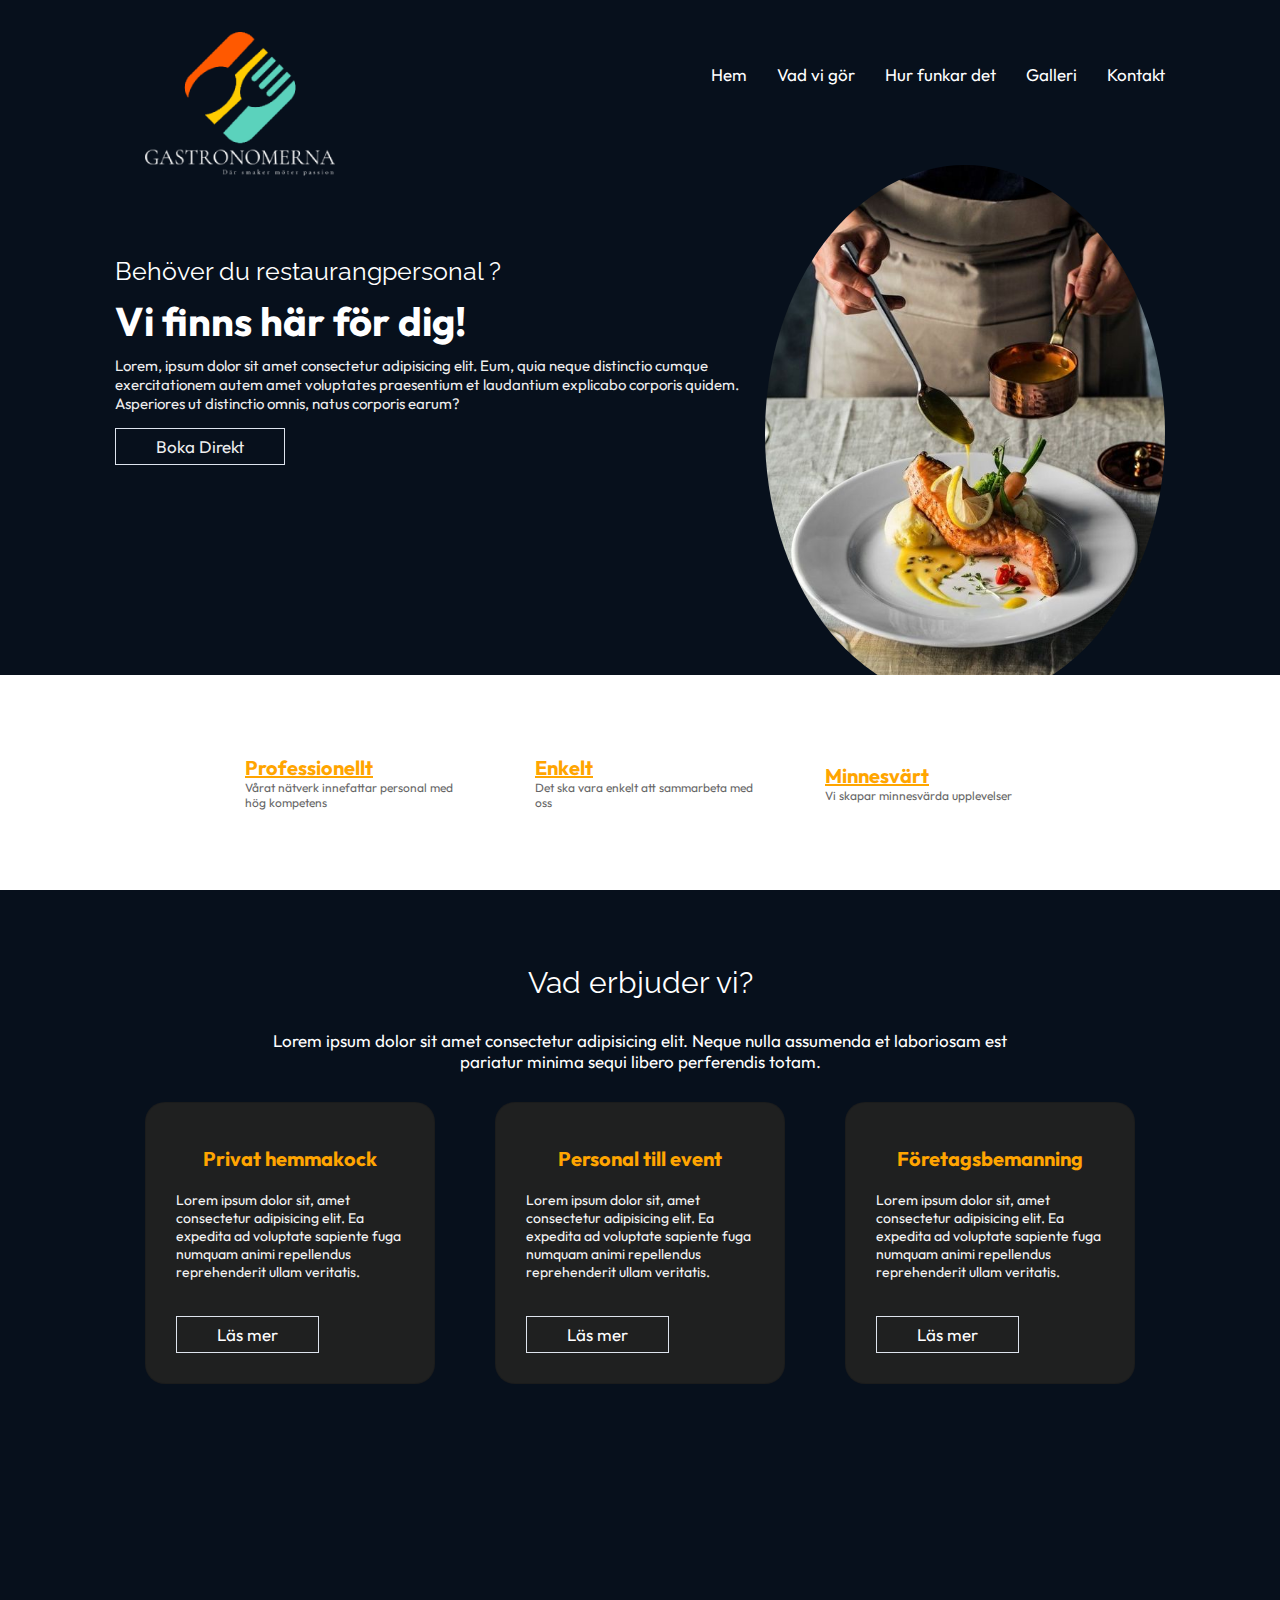
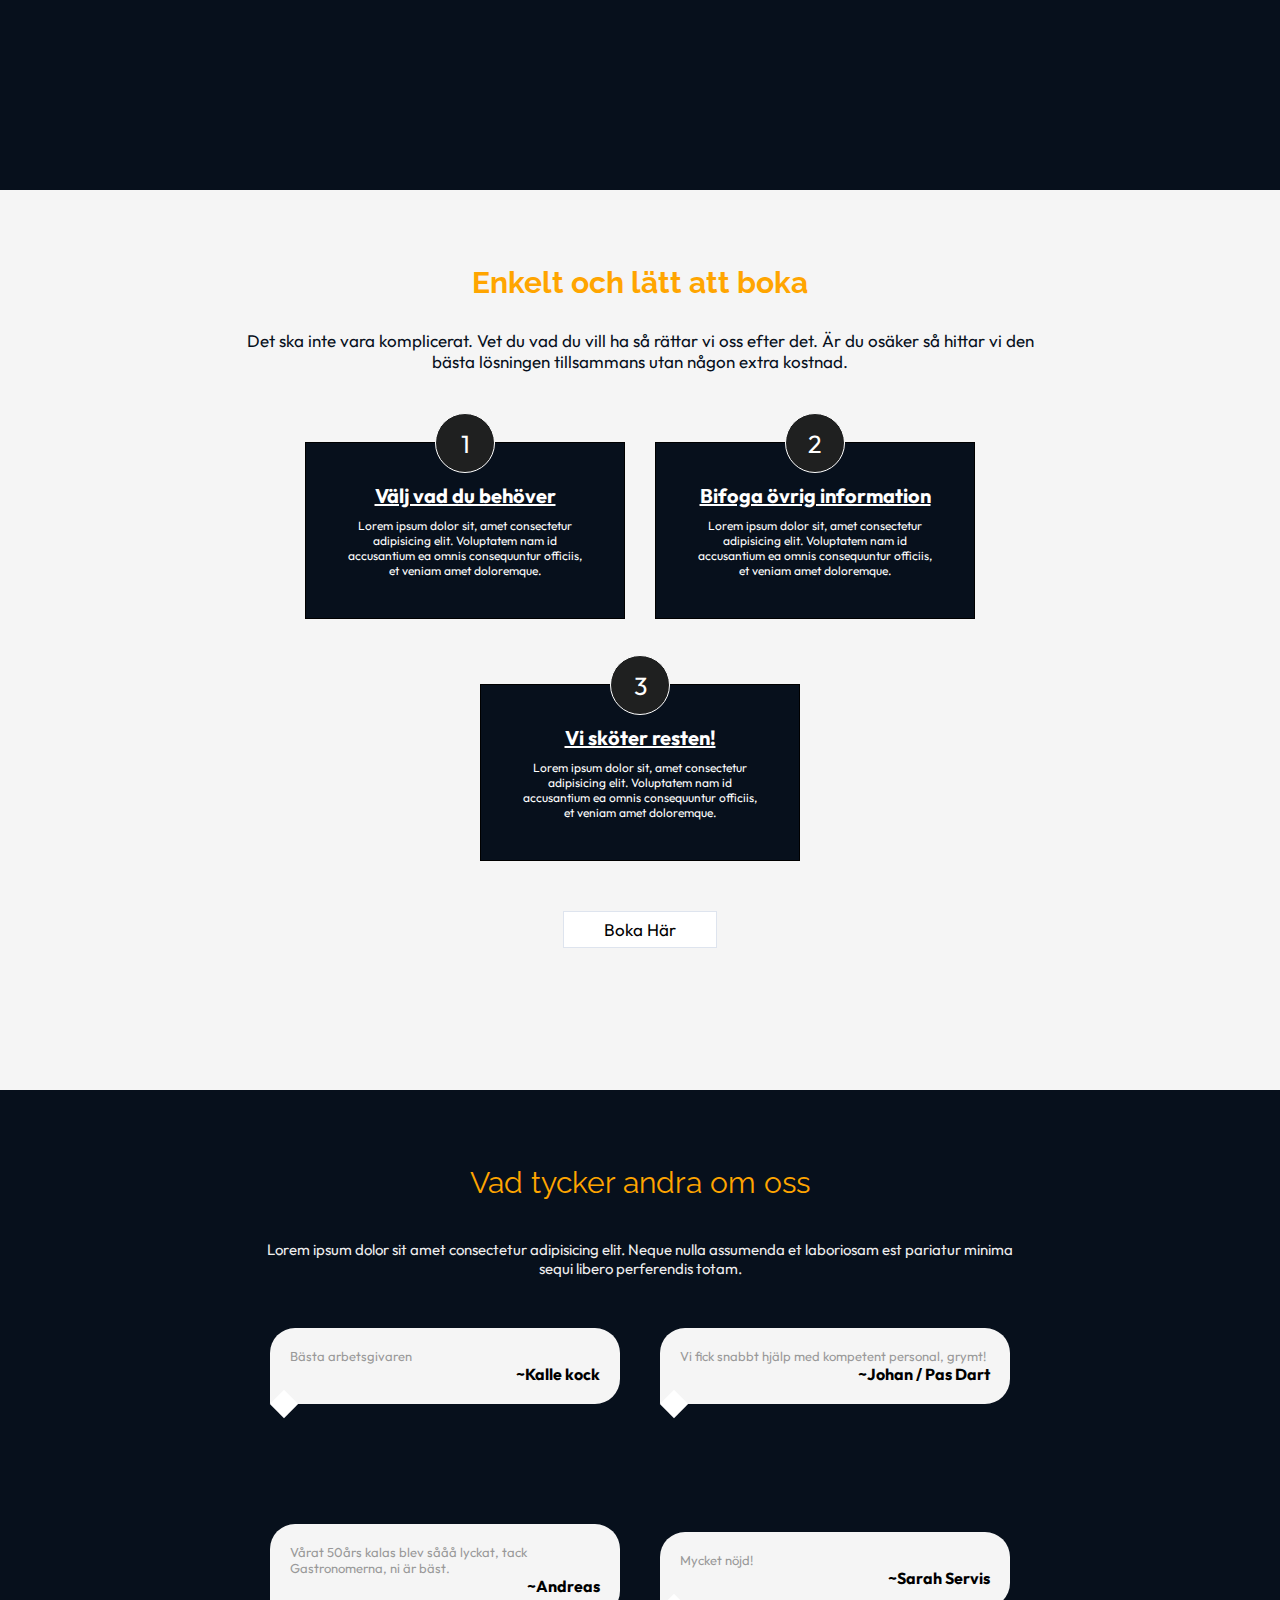
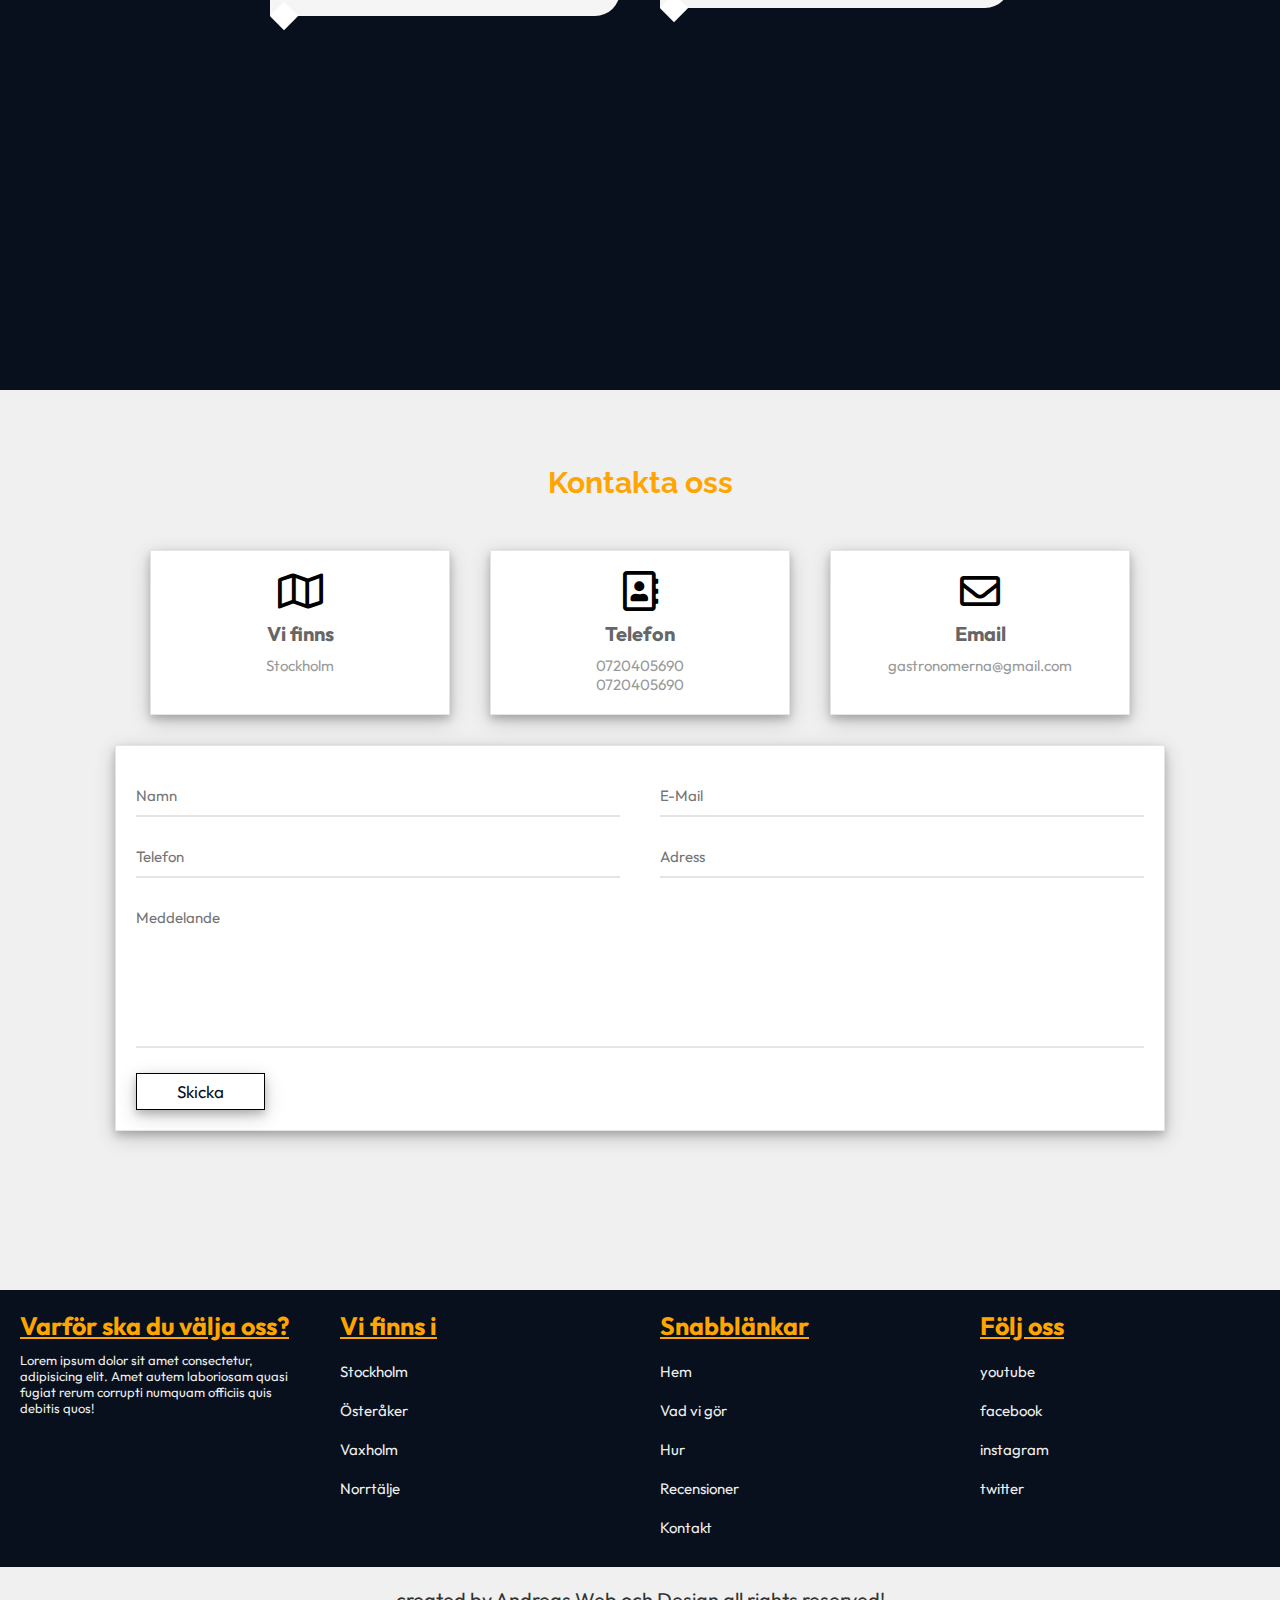
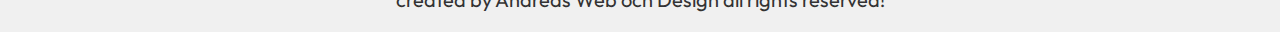
==== commit cf74d8df: "Update galleri.html" ====
--- a/galleri.html
+++ b/galleri.html
@@ -319,7 +319,7 @@
 <script src="https://cdnjs.cloudflare.com/ajax/libs/jquery/3.6.0/jquery.min.js"></script>
 
 <!-- custom js file link  -->
-<script src="js/script.js"></script>
+<script src="script.js"></script>
 
 </body>
-</html>+</html>
